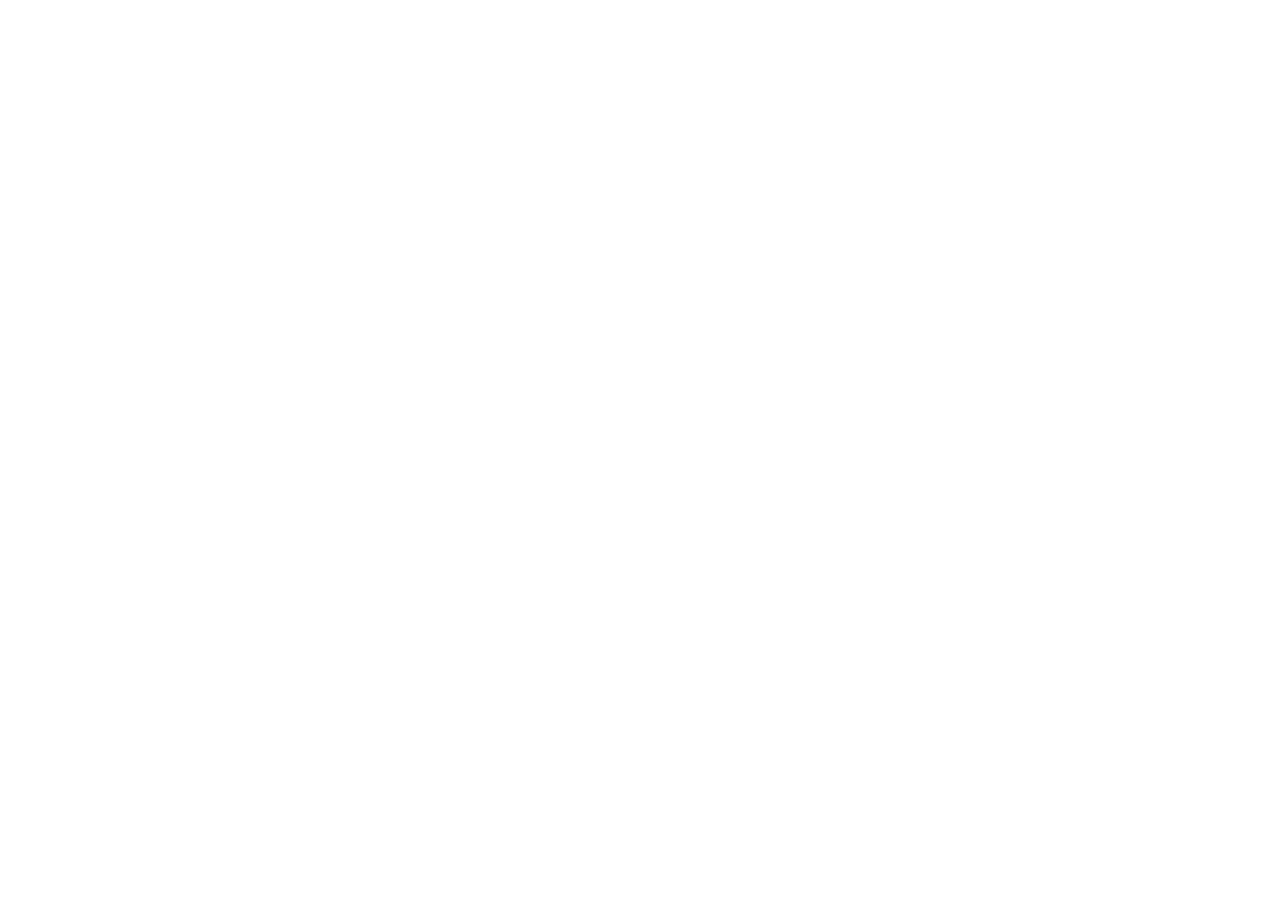
==== index.html @ f05fb211 "first commit" ====
<!DOCTYPE html>
<html lang="en">
<head>
  <meta charset="UTF-8">
  <meta name="viewport" content="width=device-width, initial-scale=1.0">
  <title>CHEATSHEET</title>
  <link rel="stylesheet" href="./assets/css/style.css">
</head>
<body>

</body>
</html>
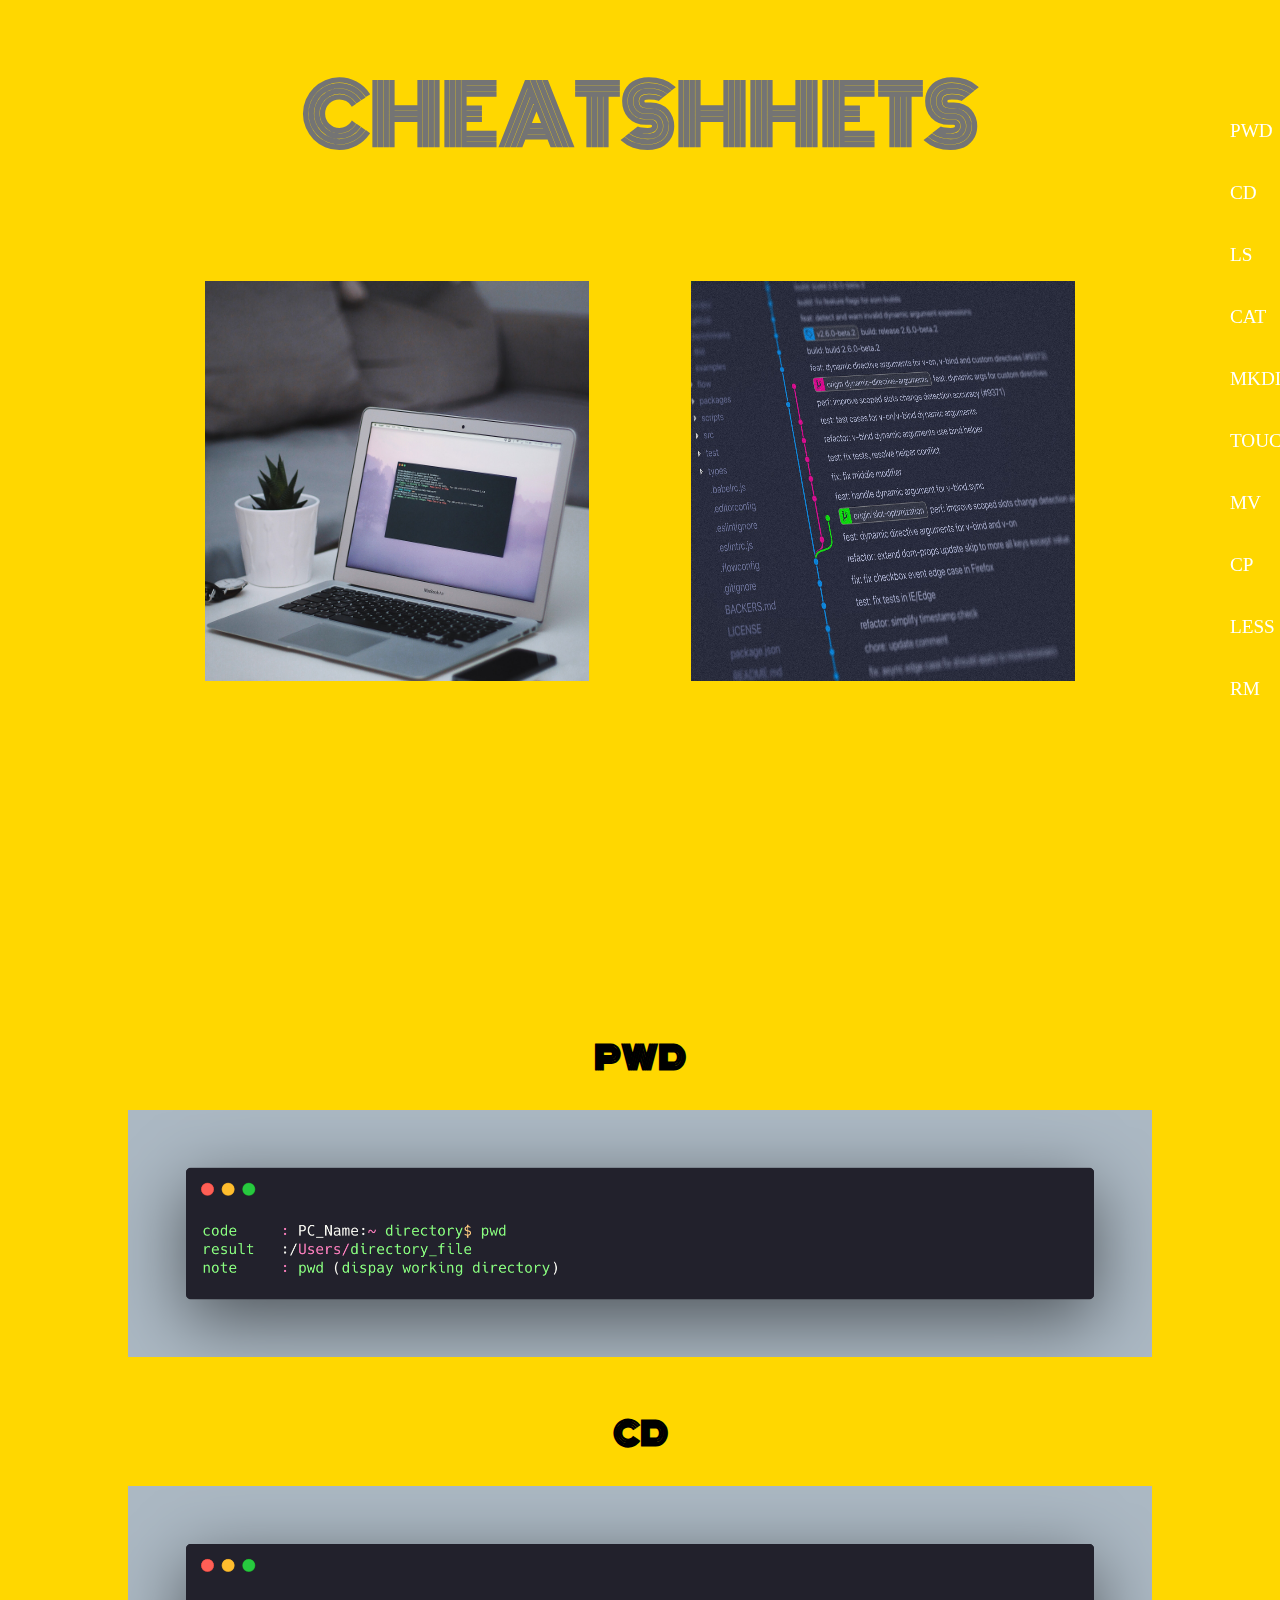
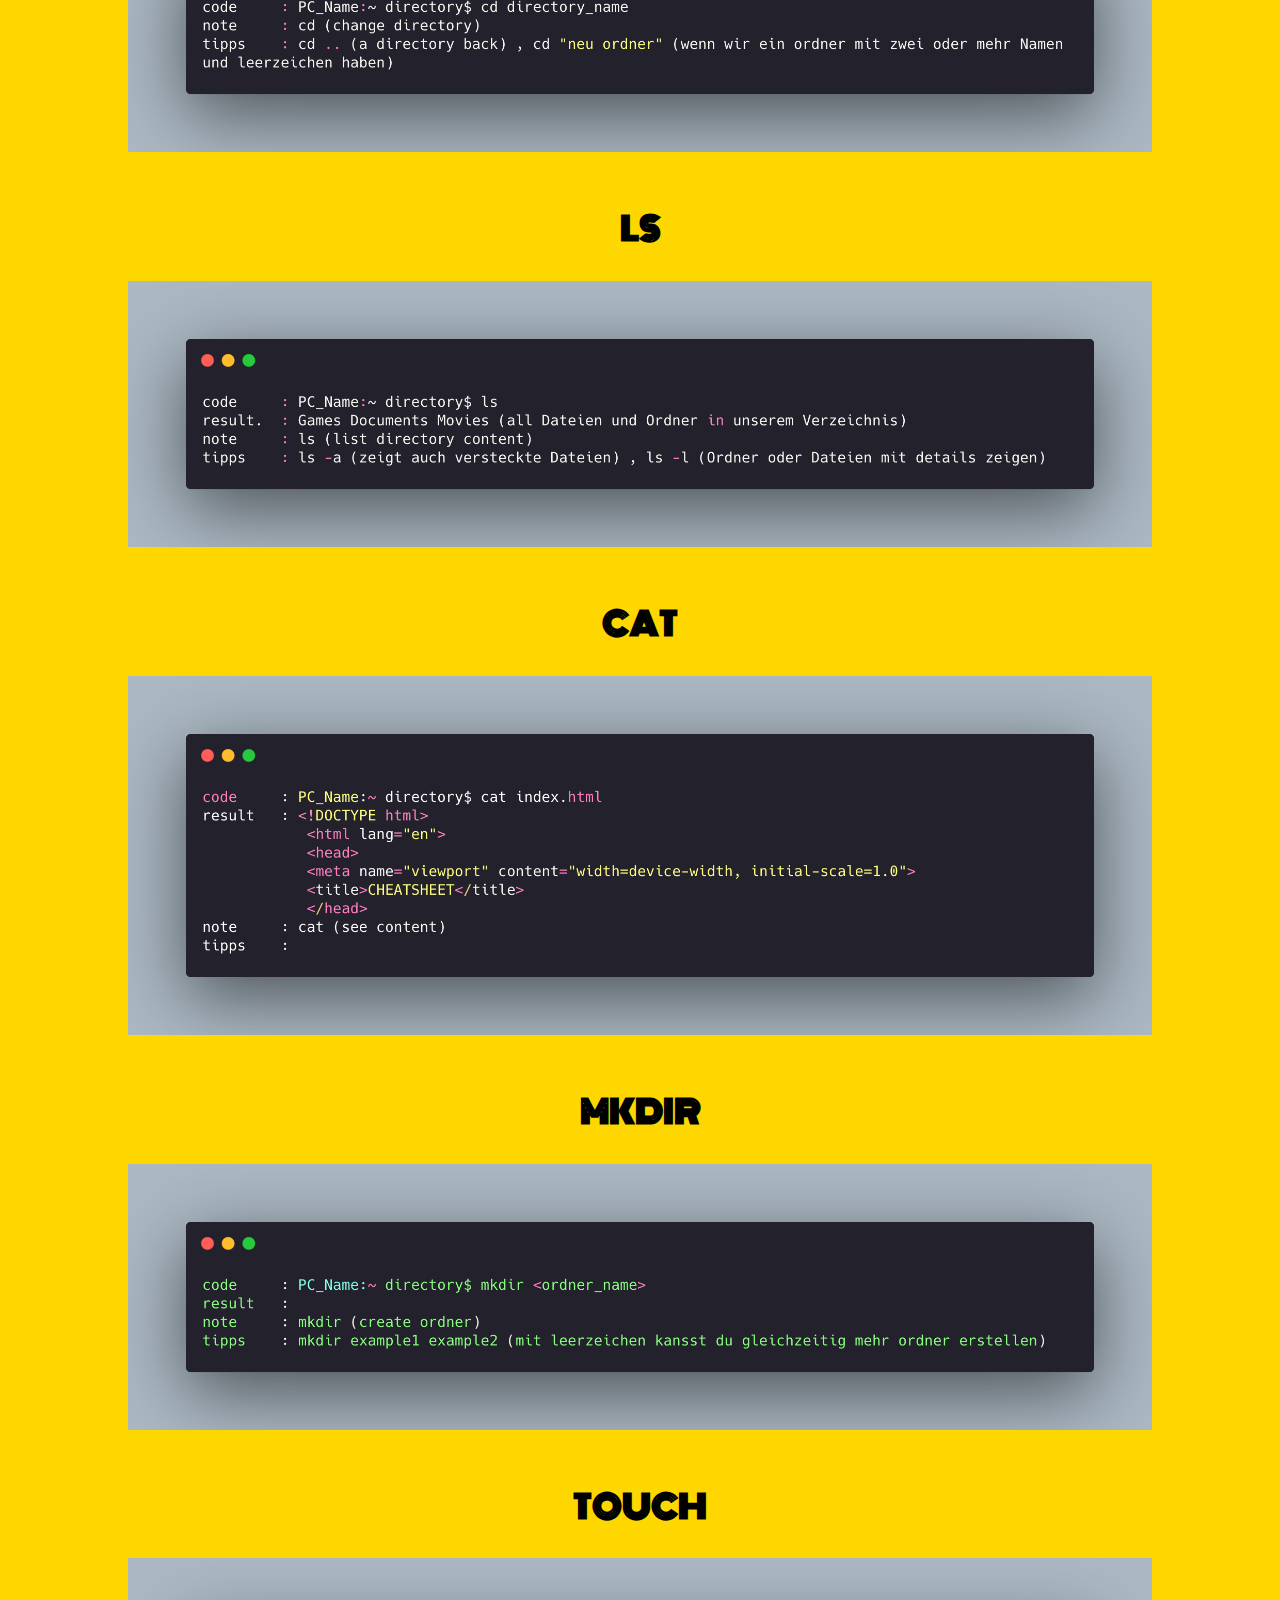
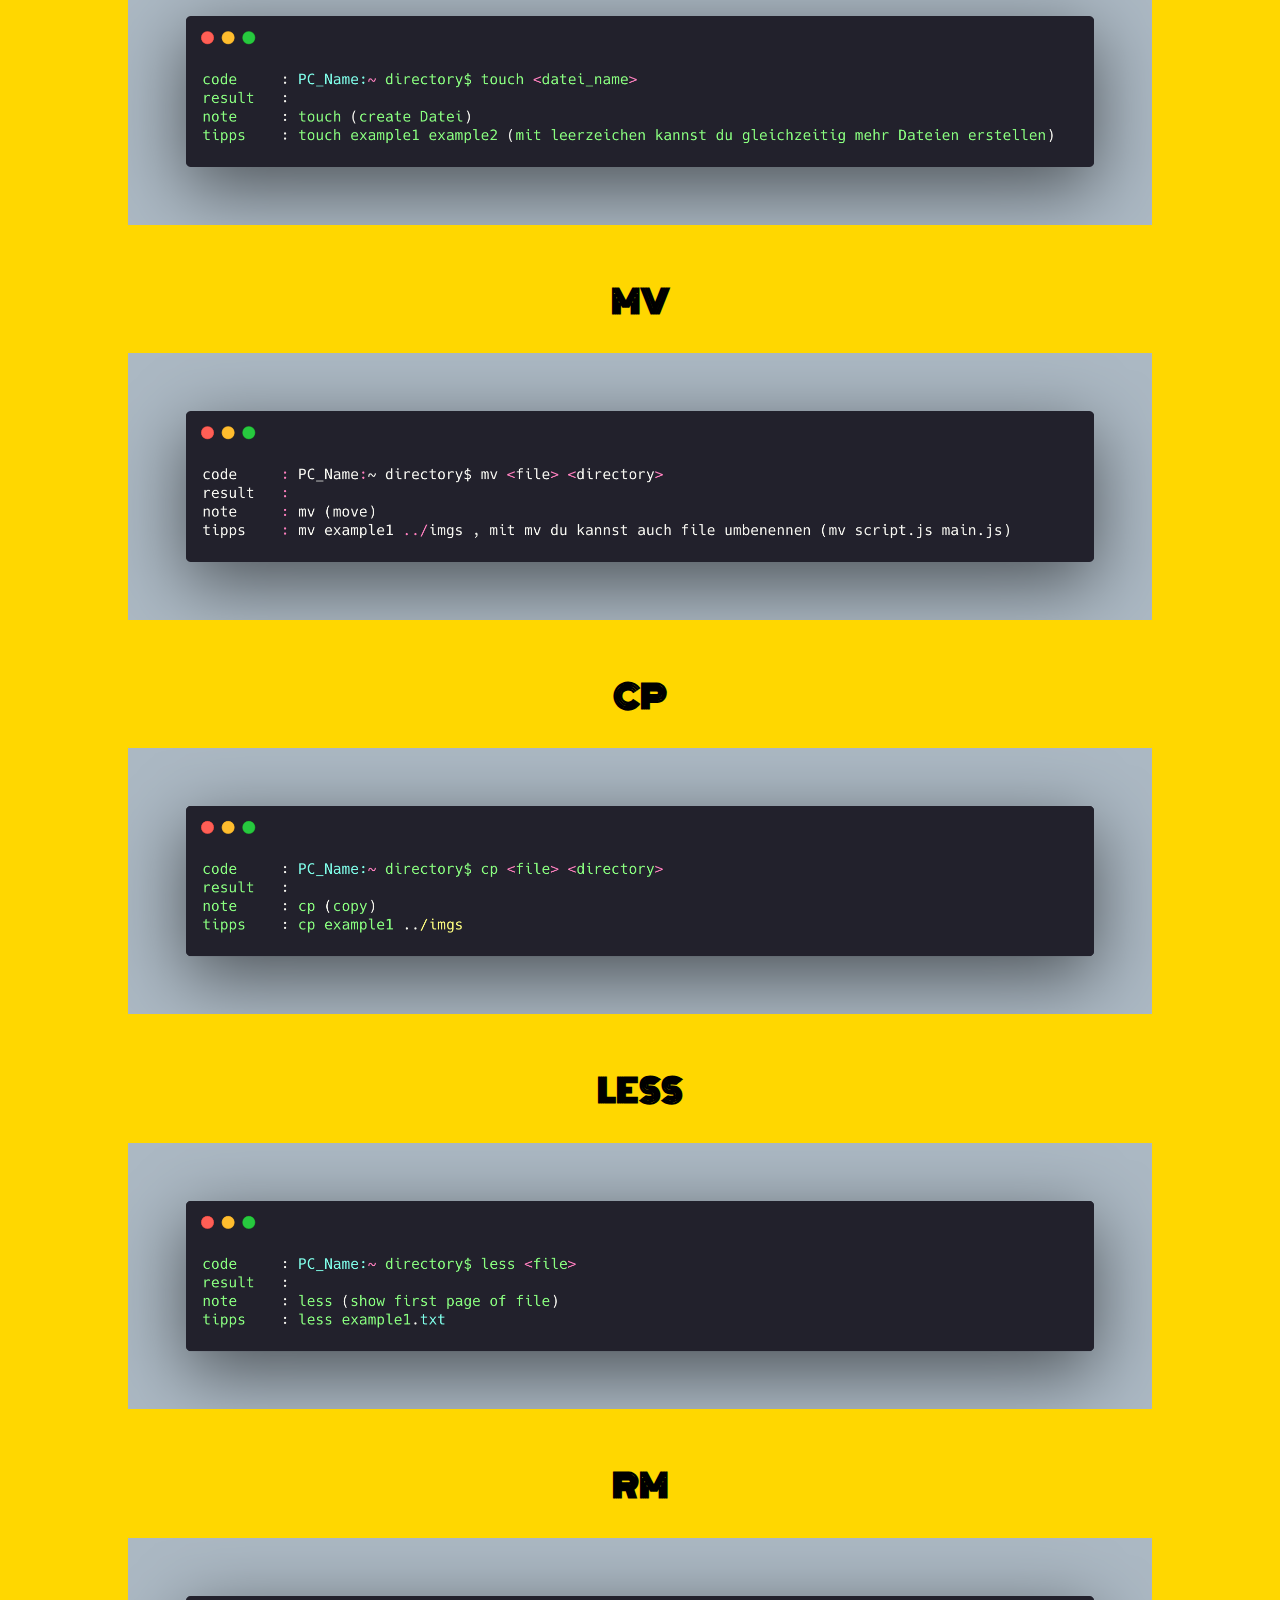
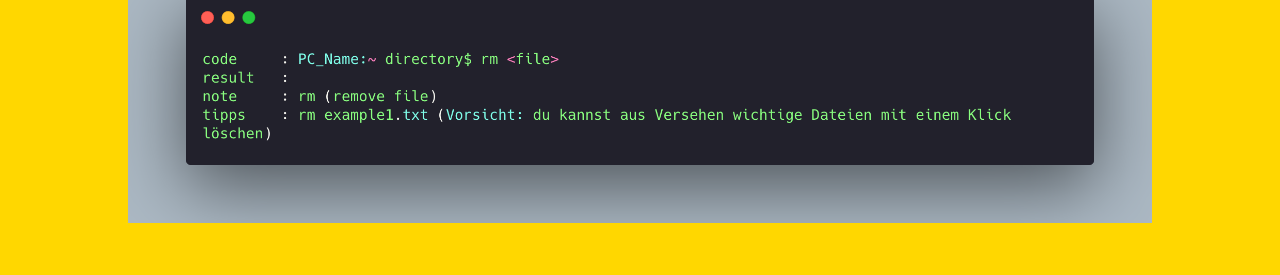
==== commit 16a8447d: "git test" ====
--- a/index.html
+++ b/index.html
@@ -7,6 +7,71 @@
   <link rel="stylesheet" href="./assets/css/style.css">
 </head>
 <body>
-
+  <header>
+    <h1>CHEATSHHETS</h1>
+    <div>
+      <a href="#terminal"><img src="./assets/img/terminal-foto.jpg" alt="Terminal-foto"></a>
+      <a href="#git"><img src="./assets/img/git-foto.jpg" alt="Git-foto"></a>
+    </div>
+  </header>
+  <nav>
+    <ul>
+      <li><a href="">PWD</a></li>
+      <li><a href="">CD</a></li>
+      <li><a href="">LS</a></li>
+      <li><a href="">CAT</a></li>
+      <li><a href="">MKDIR</a></li>
+      <li><a href="">TOUCH</a></li>
+      <li><a href="">MV</a></li>
+      <li><a href="">CP</a></li>
+      <li><a href="">LESS</a></li>
+      <li><a href="">RM</a></li>
+    </ul>
+  </nav>
+  <main>
+    <section id="terminal">
+      <div class="commands">
+        <h2>PWD</h2>
+        <img src="./assets/img/pwd_foto.png" alt="PWD-Commands">
+      </div>
+      <div class="commands">
+        <h2>CD</h2>
+        <img src="./assets/img/cd_foto.png" alt="-Commands">
+      </div>
+      <div class="commands">
+        <h2>LS</h2>
+        <img src="./assets/img/ls-foto.png" alt="PWD-Commands">
+      </div>
+      <div class="commands">
+        <h2>CAT</h2>
+        <img src="./assets/img/cat-foto.png" alt="PWD-Commands">
+      </div>
+      <div class="commands">
+        <h2>MKDIR</h2>
+        <img src="./assets/img/mkdir-foto.png" alt="PWD-Commands">
+      </div>
+      <div class="commands">
+        <h2>TOUCH</h2>
+        <img src="./assets/img/touch-foto.png" alt="PWD-Commands">
+      </div>
+      <div class="commands">
+        <h2>MV</h2>
+        <img src="./assets/img/mv-foto.png" alt="PWD-Commands">
+      </div>
+      <div class="commands">
+        <h2>CP</h2>
+        <img src="./assets/img/cp-foto.png" alt="PWD-Commands">
+      </div>
+      <div class="commands">
+        <h2>LESS</h2>
+        <img src="./assets/img/less-foto.png" alt="PWD-Commands">
+      </div>
+      <div class="commands">
+        <h2>RM</h2>
+        <img src="./assets/img/rm-foto.png" alt="PWD-Commands">
+      </div>
+    </section>
+    <section id="git"></section>
+  </main>
 </body>
 </html>
--- a/assets/css/style.css
+++ b/assets/css/style.css
@@ -0,0 +1,75 @@
+@import url('https://fonts.googleapis.com/css2?family=Monoton&display=swap');
+
+body {
+  margin: 0;
+  font-size: 10px;
+  background-color: gold;
+}
+
+header {
+  margin-bottom: 200px;
+  padding-bottom: 100px;
+}
+header div {
+  text-align: center;
+}
+header div a img {
+  width: 30%;
+  height: 400px;
+  padding: 50px 50px;
+}
+header div a:nth-of-type(1) img:hover{
+  width: 31%;
+  height: 410px;
+  text-shadow: 10px 10px #333;
+}
+header div a:nth-of-type(2) img:hover{
+  width: 31%;
+  height: 410px;
+}
+
+header h1 {
+  text-align: center;
+  font-family: 'Monoton', cursive;
+  font-size: 5rem;
+  color: rgb(116, 116, 116);
+}
+
+header div a {
+  display: inline;
+  text-decoration: none;
+  text-align: center;
+  color: black;
+}
+nav {
+  position: fixed;
+  width: 100px;
+  right: 0;
+  top: 100px;
+}
+nav ul {
+  list-style: none;
+  margin: 0;
+}
+nav ul li {
+  padding: 20px 10px;
+}
+nav ul li a{
+  text-decoration: none;
+  color: white;
+  font-size: 1.2rem;
+}
+
+section .commands {
+  width: 80%;
+  margin: 50px auto;
+}
+section .commands h2{
+  text-align: center;
+  font-family: 'Monoton', cursive;
+  font-size: 2rem;
+}
+
+section .commands img{
+  width: 100%;
+}
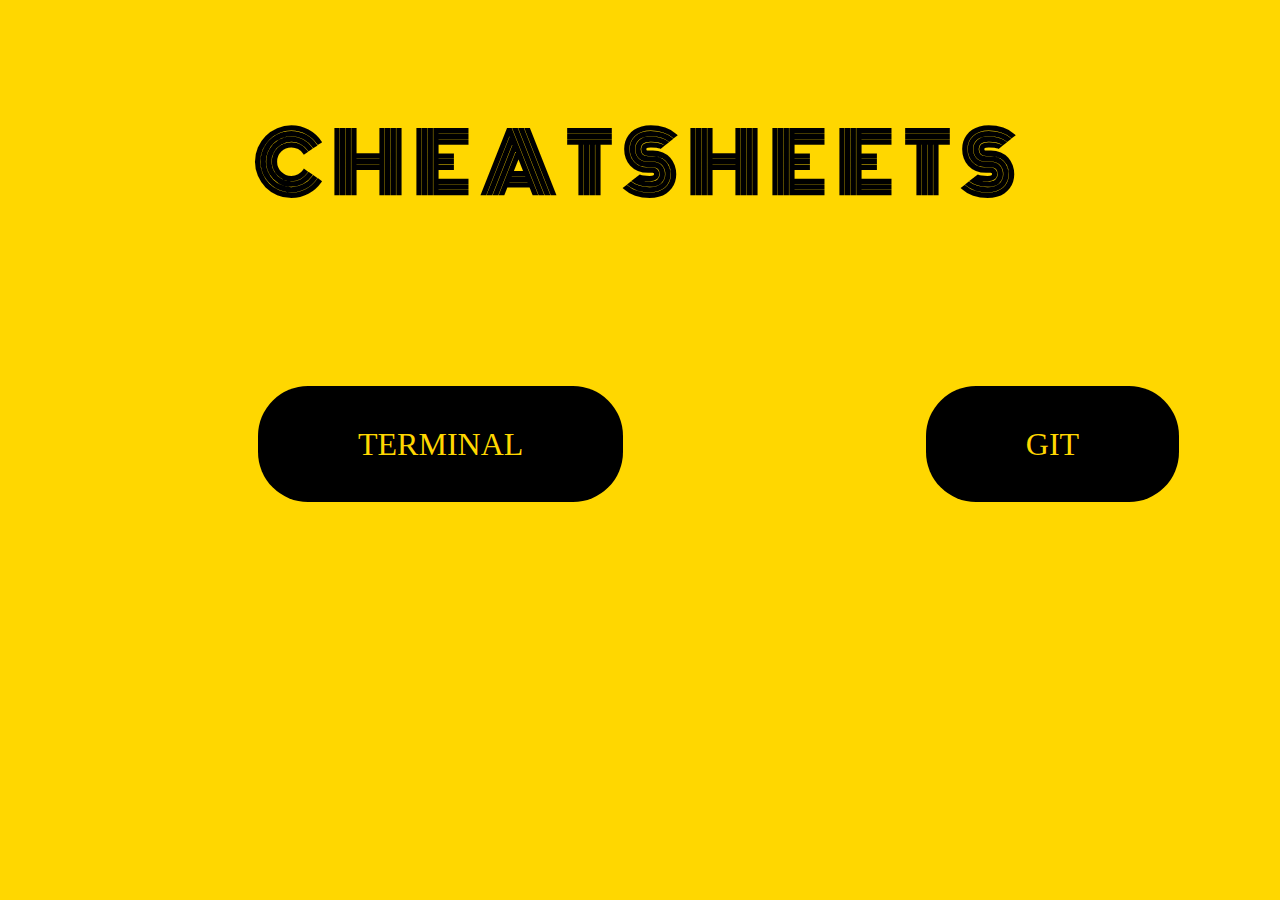
==== commit 5849a479: "fertig" ====
--- a/index.html
+++ b/index.html
@@ -5,73 +5,17 @@
   <meta name="viewport" content="width=device-width, initial-scale=1.0">
   <title>CHEATSHEET</title>
   <link rel="stylesheet" href="./assets/css/style.css">
+  <link rel="stylesheet" href="https://pro.fontawesome.com/releases/v5.10.0/css/all.css" integrity="sha384-AYmEC3Yw5cVb3ZcuHtOA93w35dYTsvhLPVnYs9eStHfGJvOvKxVfELGroGkvsg+p" crossorigin="anonymous"/>
 </head>
-<body>
+<body id="body-first">
   <header>
-    <h1>CHEATSHHETS</h1>
+    <h1>CHEATSHEETS</h1>
     <div>
-      <a href="#terminal"><img src="./assets/img/terminal-foto.jpg" alt="Terminal-foto"></a>
-      <a href="#git"><img src="./assets/img/git-foto.jpg" alt="Git-foto"></a>
+      <a href="./assets/html/terminal.html">TERMINAL</a>
+      <a href="./assets/html/git.html">GIT</a>
     </div>
+    <i id="gitIcon" class="fas fa-code-branch"></i>
+    <i id="terminalIcon" class="fas fa-terminal"></i>
   </header>
-  <nav>
-    <ul>
-      <li><a href="">PWD</a></li>
-      <li><a href="">CD</a></li>
-      <li><a href="">LS</a></li>
-      <li><a href="">CAT</a></li>
-      <li><a href="">MKDIR</a></li>
-      <li><a href="">TOUCH</a></li>
-      <li><a href="">MV</a></li>
-      <li><a href="">CP</a></li>
-      <li><a href="">LESS</a></li>
-      <li><a href="">RM</a></li>
-    </ul>
-  </nav>
-  <main>
-    <section id="terminal">
-      <div class="commands">
-        <h2>PWD</h2>
-        <img src="./assets/img/pwd_foto.png" alt="PWD-Commands">
-      </div>
-      <div class="commands">
-        <h2>CD</h2>
-        <img src="./assets/img/cd_foto.png" alt="-Commands">
-      </div>
-      <div class="commands">
-        <h2>LS</h2>
-        <img src="./assets/img/ls-foto.png" alt="PWD-Commands">
-      </div>
-      <div class="commands">
-        <h2>CAT</h2>
-        <img src="./assets/img/cat-foto.png" alt="PWD-Commands">
-      </div>
-      <div class="commands">
-        <h2>MKDIR</h2>
-        <img src="./assets/img/mkdir-foto.png" alt="PWD-Commands">
-      </div>
-      <div class="commands">
-        <h2>TOUCH</h2>
-        <img src="./assets/img/touch-foto.png" alt="PWD-Commands">
-      </div>
-      <div class="commands">
-        <h2>MV</h2>
-        <img src="./assets/img/mv-foto.png" alt="PWD-Commands">
-      </div>
-      <div class="commands">
-        <h2>CP</h2>
-        <img src="./assets/img/cp-foto.png" alt="PWD-Commands">
-      </div>
-      <div class="commands">
-        <h2>LESS</h2>
-        <img src="./assets/img/less-foto.png" alt="PWD-Commands">
-      </div>
-      <div class="commands">
-        <h2>RM</h2>
-        <img src="./assets/img/rm-foto.png" alt="PWD-Commands">
-      </div>
-    </section>
-    <section id="git"></section>
-  </main>
 </body>
 </html>
--- a/assets/css/style.css
+++ b/assets/css/style.css
@@ -1,75 +1,189 @@
 @import url('https://fonts.googleapis.com/css2?family=Monoton&display=swap');
+@import url('https://fonts.googleapis.com/css2?family=Roboto&display=swap');
+
+html{
+  scroll-behavior: smooth;
+}
 
 body {
-  margin: 0;
+  padding-top: 40px;
+  margin: -110;
   font-size: 10px;
   background-color: gold;
 }
-
+#terminalIcon, #gitIcon {
+  font-size: 20px;
+  position: relative;
+  color: rgb(0, 0, 0);
+}
+#terminalIcon {
+  top:-10px;
+  left: 270px;
+}
+#gitIcon {
+  top:-10px;
+  left: 950px;
+}
 header {
   margin-bottom: 200px;
   padding-bottom: 100px;
 }
 header div {
-  text-align: center;
+  margin-top: 200px;
+  /* text-align: center; */
 }
-header div a img {
-  width: 30%;
-  height: 400px;
-  padding: 50px 50px;
+
+header div a:nth-of-type(1){
+  margin-left: 250px;
 }
-header div a:nth-of-type(1) img:hover{
-  width: 31%;
-  height: 410px;
-  text-shadow: 10px 10px #333;
-}
-header div a:nth-of-type(2) img:hover{
-  width: 31%;
-  height: 410px;
+header div a:nth-of-type(2){
+  margin-left: 300px;
+
 }
 
 header h1 {
   text-align: center;
   font-family: 'Monoton', cursive;
   font-size: 5rem;
-  color: rgb(116, 116, 116);
+  color: black;
+  letter-spacing: 10px;
+}
+main h1 {
+  text-align: center;
+  font-family: 'Monoton', cursive;
+  font-size: 5rem;
+  color: black;
+}
+.page-header {
+  margin-top: 100px;
+  letter-spacing: 5px;
+}
+#page-header-2 {
+  margin: 0;
+  letter-spacing: 5px;
+}
+header div a {
+  text-decoration: none;
+  text-align: center;
+  color: gold;
+  padding: 40px 100px;
+  background: black;
+  border-radius: 50px;
+  font-size: 2rem;
+  transition: all 0.5;
+}
+header div a:hover {
+  background-color: rgb(173, 173, 173);
+  text-decoration: underline;
+}
+hr {
+  margin: 100px 0;
+  border: none;
+  border-bottom: 1px solid rgb(165, 165, 165);
+}
+.topNav {
+  position: fixed;
+  width: 100%;
+  height: 40px;
+  background-color: rgb(158, 157, 157);
+  top: 0;
+  right: 0;
+  font-family: 'Roboto', sans-serif;
+  padding-top: 10px;
+}
+.topNav ul li {
+  display: inline;
+  padding: 0px 30px;
+}
+.topNav ul {
+  padding-left: 150px;
+  text-align: right;
+}
+.topNav ul li a {
+  text-decoration: none;
+  color: gold;
+  font-size: 1.4rem;
+  transition: all 1s;
 }
 
-header div a {
-  display: inline;
-  text-decoration: none;
-  text-align: center;
-  color: black;
+aside nav {
+  position: fixed;
+  background-color: rgb(165, 165, 165);
+  width: 200px;
+  left: 0;
+  top: 50px;
+  font-family: 'Roboto', sans-serif;
 }
-nav {
-  position: fixed;
-  width: 100px;
-  right: 0;
-  top: 100px;
-}
-nav ul {
+aside nav ul, .topNav ul {
   list-style: none;
   margin: 0;
 }
-nav ul li {
-  padding: 20px 10px;
-}
-nav ul li a{
-  text-decoration: none;
-  color: white;
-  font-size: 1.2rem;
+aside nav ul {
+  padding: 0;
 }
 
+aside nav ul li {
+  padding: 10px 10px 10px 0;
+  border-bottom: 1px solid gold;
+  text-align: center;
+  transition: all 1s ease;
+}
+aside nav ul li:hover {
+  background-color:black;
+}
+aside nav ul li a {
+  text-decoration: none;
+  color: gold;
+  font-size: 1.2rem;
+  letter-spacing: 3px;
+  transition: all 1s;
+}
+aside nav ul li a:hover, .topNav ul li a:hover {
+  color: white;
+  text-decoration: underline;
+}
 section .commands {
-  width: 80%;
-  margin: 50px auto;
+  width: 60%;
+  margin: 100px auto;
 }
+
 section .commands h2{
+  margin-top: 100px;
   text-align: center;
   font-family: 'Monoton', cursive;
   font-size: 2rem;
+  letter-spacing: 5px;
 }
 
 section .commands img{
   width: 100%;
+  transition: all .8s ease;
 }
+section .commands img:hover {
+  box-shadow: 20px 20px 30px 10px rgb(204, 173, 0);
+  width: 105%;
+}
+
+.nach-oben {
+  position: fixed;
+  width: 150px;
+  height: 50px;
+  text-align: center;
+  bottom: 30px;
+  right: 20px;
+}
+
+.nach-oben a {
+  text-decoration: none;
+  color: gold;
+  background-color: rgb(0, 0, 0);
+  padding: 10px 20px;
+  font-size: .9rem;
+  transition: all .6s;
+}
+.nach-oben a:hover {
+  color: white;
+  background-color: gold;
+  font-size: 1.5rem;
+  padding: 15px 25px;
+}
